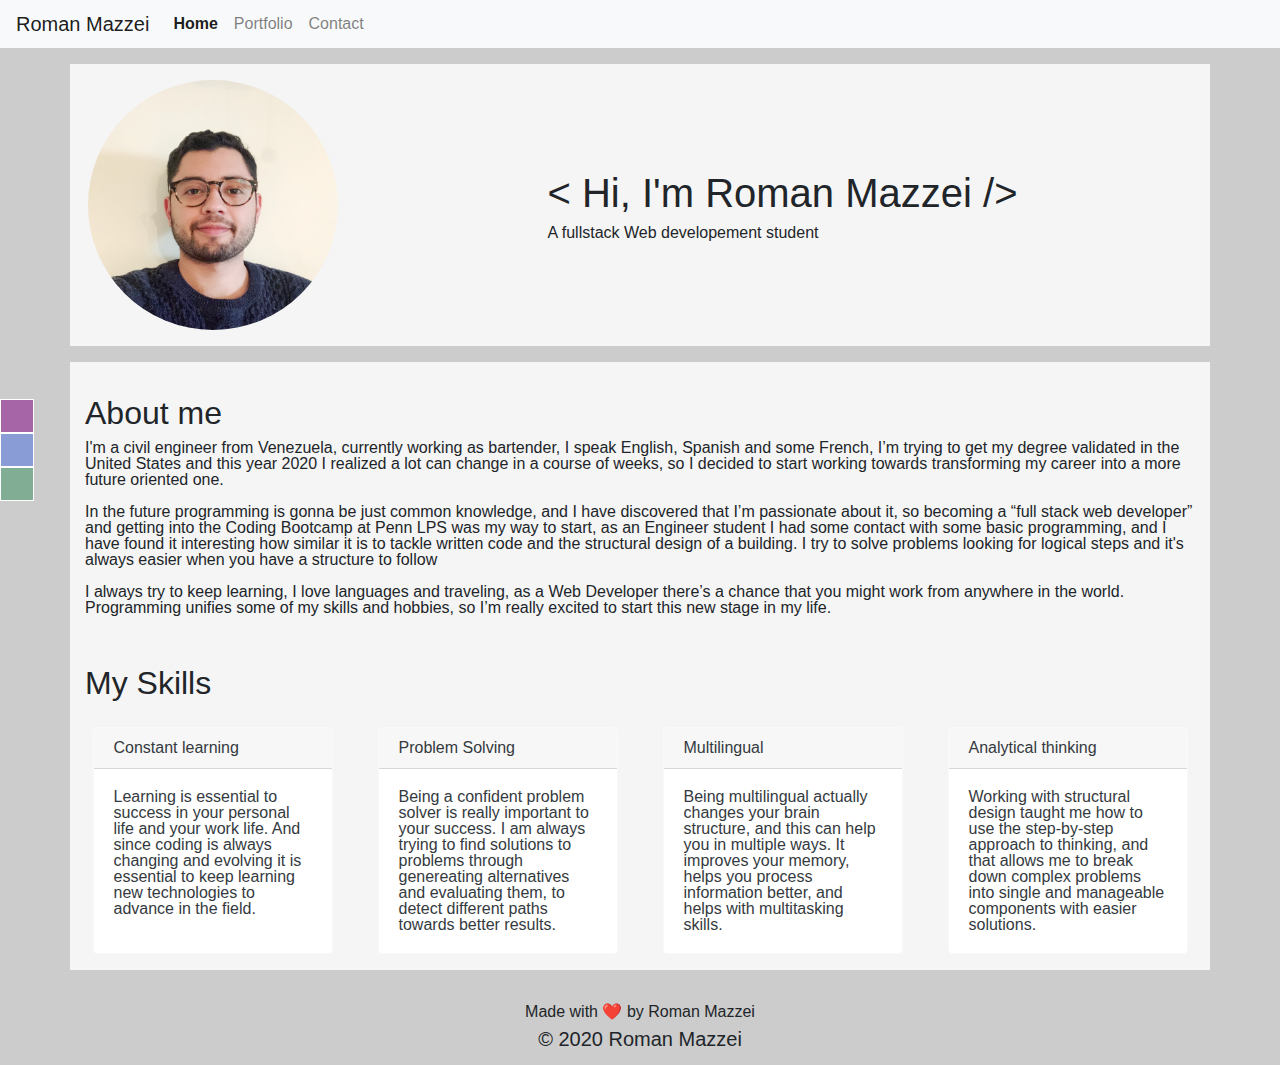
==== index.html @ 39270d03 "updating readme file" ====
<!doctype html>
<html lang="en">

  <head>
    <!-- Required meta tags -->
    <meta charset="utf-8">
    <meta name="viewport" content="width=device-width, initial-scale=1, shrink-to-fit=no">

    <!-- Bootstrap CSS -->
    <link rel="stylesheet" href="https://stackpath.bootstrapcdn.com/bootstrap/4.5.2/css/bootstrap.min.css" integrity="sha384-JcKb8q3iqJ61gNV9KGb8thSsNjpSL0n8PARn9HuZOnIxN0hoP+VmmDGMN5t9UJ0Z" crossorigin="anonymous">
    <!-- CSS Style -->
    <link rel="stylesheet" type="text/css" href="style.css">
    <!-- fonts and icons-->
    <link rel="stylesheet" href="https://use.fontawesome.com/releases/v5.15.1/css/all.css" integrity="sha384-vp86vTRFVJgpjF9jiIGPEEqYqlDwgyBgEF109VFjmqGmIY/Y4HV4d3Gp2irVfcrp" crossorigin="anonymous">
    <!-- Title -->
    <title>Roman Mazzei</title>

  </head>
  <body>
<!-- Nav var in the header tag -->
    <header>

        <nav class="navbar navbar-expand-lg navbar-light bg-light">
                <a class="navbar-brand" href="index.html">Roman Mazzei</a>
                <button class="navbar-toggler" type="button" data-toggle="collapse" data-target="#navbarNav" aria-controls="navbarNav" aria-expanded="false" aria-label="Toggle navigation">
                  <span class="navbar-toggler-icon"></span>
                </button>

            <div class="collapse navbar-collapse" id="navbarNav">
                <ul class="navbar-nav">
                    <li class="nav-item active">
                      <a class="nav-link" href="index.html"> <strong>Home </strong><span class="sr-only">(current)</span></a>
                    </li>
                    <li class="nav-item">
                      <a class="nav-link" href="portfolio.html">Portfolio</a>
                    </li>
                    <li class="nav-item">
                      <a class="nav-link" href="contact.html">Contact</a>
                    </li>
                </ul>
            </div>
        </nav>

    </header>
 <!-- space line between the header and the body -->
      <br>
 <!-- Social media icons -->
      <div class="icons">
        <a href="https://github.com/mazzeiroman" class="github">
          <i class="fab fa-github-alt"></i>
        </a>
        <a href="https://www.linkedin.com/in/romanmazzei/" class="linkedin">
          <i class="fab fa-linkedin-in"></i>
        </a>
        <a href="./images/RESUME.pdf" download="curriculum" class="curriculum">
          <i class="fas fa-file-download"></i>
        </a>
      </div>

  <!-- container -->
    <div class="container textarea">
      <div class="row">
        <div class="col-md-12">  
          <!-- Background image  -->
          <!-- <div class="view" style="background-image: src('./images/roman.PNG'); background-repeat: no-repeat; background-size: cover; background-position: center center;"> -->
            <!-- Mask & flexbox options-->
            <div class="mask rgba-black-light align-items-center">
             <!-- getting more height to the row qith the profile picture -->
                   <br>

              <div class="row">
                <div class="col-md-3">
                  <img src="./images/romanmazzei.jpg" class="rounded-circle mx-auto d-block ppic" alt="profile-picture">
                  <br>
                </div>
                <div class="col-md-9 title">
                  <h1> &lt Hi, I'm Roman Mazzei /&gt </h1>
                  <div>
                  <p>A fullstack Web developement student </p>
                  </div>
                </div>
              </div>
            </div>
          <!-- </div> -->
        </div>
      </div>
    </div>

    <br> 
   
    <!-- container ABOUT ME -->
    <div class="container textarea">
      <br><br>
      <div class="row">
          <div class="col-md-12">
            <h2>About me</h2>
            <p>I'm a civil engineer from Venezuela, currently working as bartender, I speak  English, Spanish and some French, I’m trying to get my degree validated in the United States 
              and this year 2020 I realized a lot can change in a course of weeks, so I decided to start working towards transforming my career into a more future oriented one.</p> 
              <p>In the future programming is gonna be just common knowledge, and I have discovered that I’m passionate about it, so becoming a “full stack web developer” and getting into the 
              Coding Bootcamp at Penn LPS was my way to start, as an Engineer student I had some contact with some basic programming, and I have found it interesting how similar it is to tackle written code and the structural design of a building.
              I try to solve problems looking for logical steps and it's always easier when you have a structure to follow</p>
              <p>I always try to keep learning, I love languages and traveling, as a Web Developer there’s a chance that you might work from anywhere in the world. Programming unifies some of my skills and hobbies, so I’m really excited to start this new stage in my life.</p>
          </div>
      </div>
    </div>
    <!-- container MY SKILLS -->
    <div class="container textarea">
    <br><br>
      <div class="row">
        <div class="col-md-12">
            <section>
              <h2> My Skills </h2>
            </section>
        </div>
      </div>
      <br>
    <!--  row inside a col -->
    <!-- Constant Learning -->
      <div class="row spread">

        <div class="card text-dark border-light mb-3" style="max-width: 15rem;">
          <div class="card-header">Constant learning</div>
          <div class="card-body text-dark">
            <!-- <h5 class="card-title">Dark card title</h5> -->
            <p class="card-text">Learning is essential to success in your personal life and your work life.
              And since coding is always changing and evolving it is essential to keep learning new technologies to advance in the field.</p>
          </div>
        </div>

    
    <!-- Problem Solving -->
    <div class="card text-dark border-light mb-3" style="max-width: 15rem;">
      <div class="card-header">Problem Solving</div>
      <div class="card-body text-dark">
        <!-- <h5 class="card-title">Dark card title</h5> -->
        <p class="card-text">Being a confident problem solver is really important to your success.
          I am always trying to find solutions to problems through genereating alternatives and evaluating them, to detect different paths towards better results.</p>
      </div>
    </div>

         
    <!--  Multilingual-->
    <div class="card text-dark border-light mb-3" style="max-width: 15rem;">
      <div class="card-header">Multilingual</div>
      <div class="card-body text-dark">
        <!-- <h5 class="card-title">Dark card title</h5> -->
        <p class="card-text">Being multilingual actually changes your brain structure, and this can help you in multiple ways.
          It improves your memory, helps you process information better, and helps with multitasking skills. </p>
      </div>
    </div>   

            
    <!-- Analytical thinking   -->
    <div class="card text-dark border-light mb-3" style="max-width: 15rem;">
    <div class="card-header">Analytical thinking</div>
    <div class="card-body text-dark">
      <!-- <h5 class="card-title">Dark card title</h5> -->
      <p class="card-text">Working with structural design taught me how to use the step-by-step approach to thinking, and that allows me to break 
        down complex problems into single and manageable components with easier solutions.</p>
    </div>
  </div>   
    
          
      </div>
    </div>

    <!-- footer -->
    <footer>
      <div class="container">
        <br><br>
        <div class="row">
          <div class="col-md-12">
          <footer>
            <blockquote class="blockquote text-center">
           <h6 >Made with ❤️️ by Roman Mazzei</h6>
           <p>
            &copy; 2020 Roman Mazzei
           </p>
          </blockquote>
         
          </div>
        </div>
      </div> 
    </footer>






      <!-- Optional JavaScript -->
      <!-- jQuery first, then Popper.js, then Bootstrap JS -->
      <script src="https://code.jquery.com/jquery-3.5.1.slim.min.js" integrity="sha384-DfXdz2htPH0lsSSs5nCTpuj/zy4C+OGpamoFVy38MVBnE+IbbVYUew+OrCXaRkfj" crossorigin="anonymous"></script>
      <script src="https://cdn.jsdelivr.net/npm/popper.js@1.16.1/dist/umd/popper.min.js" integrity="sha384-9/reFTGAW83EW2RDu2S0VKaIzap3H66lZH81PoYlFhbGU+6BZp6G7niu735Sk7lN" crossorigin="anonymous"></script>
      <script src="https://stackpath.bootstrapcdn.com/bootstrap/4.5.2/js/bootstrap.min.js" integrity="sha384-B4gt1jrGC7Jh4AgTPSdUtOBvfO8shuf57BaghqFfPlYxofvL8/KUEfYiJOMMV+rV" crossorigin="anonymous"></script>
    </body>
</html>
---- style.css ----
body {
    font-family: 'Open Sans', sans-serif;
    font-size: 16px;
    line-height: 1;
    background-image: url("https://images.pexels.com/photos/593322/pexels-photo-593322.jpeg?cs=srgb&dl=pexels-jessica-lewis-593322.jpg&fm=jpg");
    background-size: cover;
    background-color: #cccccc;
    background-repeat: no-repeat;
    background-attachment: fixed;
    width: 100%;
  }
  

.textarea{
    background-color: #ffffffcb;
      }

.title  {
    /* background-color: #ffffffcb;  */
    display: flex;
    flex-wrap: wrap;
    flex-direction: column;
    justify-content: center;
    align-content:center;
}

.ppic {
    border-image-width: auto;
    height: 250px;
    width: 250px;
}

.spread{
    display: flex;
    flex-wrap: wrap;
    flex-direction: row;
    justify-content: space-around;
    align-content:center;
}

.icons {
    position: fixed;
    top: 50%;
    -webkit-transform: translateY(-50%);
    -ms-transform: translateY(-50%);
    transform: translateY(-50%);
    transition: all .2s ease-in-out; 
}

.icons a {
    display: block;
    text-align: center;
    padding: 16px;
    transition: all 0.3s ease;
    color: white;
    font-size: 30px;
    /* background-color: darkgoldenrod; */
    border-width: 1px;
    border-style: solid;
    /* border-color: darkgoldenrod; */
}
.github {
    background-color: rgba(128, 0, 128, 0.507);
}
.linkedin {
    background-color: rgba(65, 105, 225, 0.486);
}
.curriculum {
    background-color: rgba(46, 139, 86, 0.479);
}
/* .grow { 
    transition: all .2s ease-in-out; 
    }
     */
.icons a:hover { 
    transform: scale(1.1); 
}

.footer {
    position:fixed;
    bottom:0;
    width:100%;
    height:60px;   /* Height of the footer */
 }
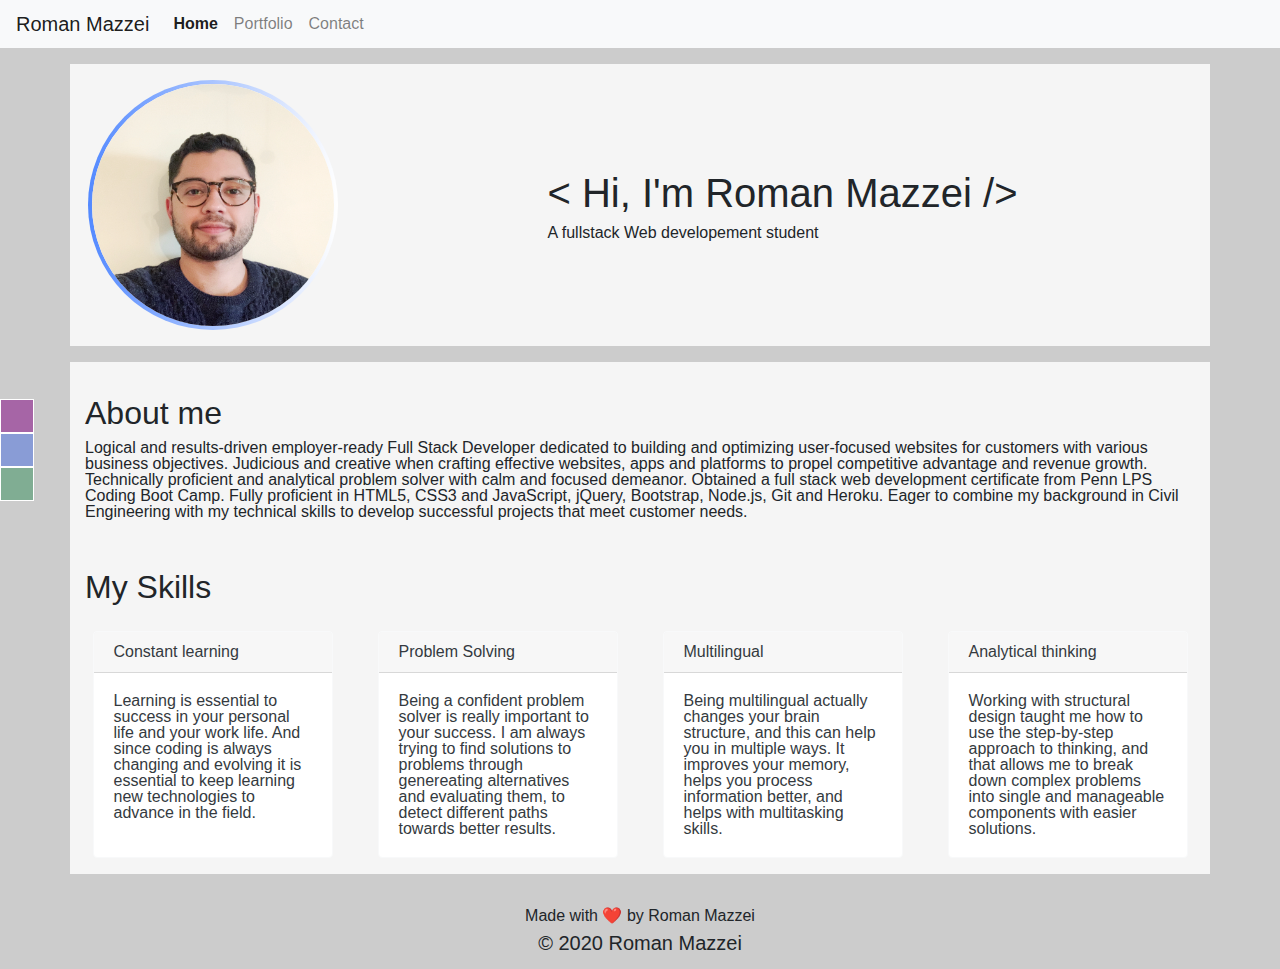
==== commit 04a4f477: "portfolio page re designed in new file" ====
--- a/index.html
+++ b/index.html
@@ -94,12 +94,20 @@
       <div class="row">
           <div class="col-md-12">
             <h2>About me</h2>
-            <p>I'm a civil engineer from Venezuela, currently working as bartender, I speak  English, Spanish and some French, I’m trying to get my degree validated in the United States 
+            <p>
+              Logical and results-driven employer-ready Full Stack Developer dedicated to building and optimizing user-focused 
+              websites for customers with various business objectives. Judicious and creative when crafting effective websites, 
+              apps and platforms to propel competitive advantage and revenue growth. Technically proficient and analytical problem 
+              solver with calm and focused demeanor. Obtained a full stack web development certificate from Penn LPS Coding Boot Camp. 
+              Fully proficient in HTML5, CSS3 and JavaScript, jQuery, Bootstrap, Node.js, Git and Heroku. Eager to combine my background in 
+              Civil Engineering with my technical skills to develop successful projects that meet customer needs.
+            </p>
+            <!-- <p>I'm a civil engineer from Venezuela, currently working as bartender, I speak  English, Spanish and some French, I’m trying to get my degree validated in the United States 
               and this year 2020 I realized a lot can change in a course of weeks, so I decided to start working towards transforming my career into a more future oriented one.</p> 
               <p>In the future programming is gonna be just common knowledge, and I have discovered that I’m passionate about it, so becoming a “full stack web developer” and getting into the 
               Coding Bootcamp at Penn LPS was my way to start, as an Engineer student I had some contact with some basic programming, and I have found it interesting how similar it is to tackle written code and the structural design of a building.
               I try to solve problems looking for logical steps and it's always easier when you have a structure to follow</p>
-              <p>I always try to keep learning, I love languages and traveling, as a Web Developer there’s a chance that you might work from anywhere in the world. Programming unifies some of my skills and hobbies, so I’m really excited to start this new stage in my life.</p>
+              <p>I always try to keep learning, I love languages and traveling, as a Web Developer there’s a chance that you might work from anywhere in the world. Programming unifies some of my skills and hobbies, so I’m really excited to start this new stage in my life.</p> -->
           </div>
       </div>
     </div>
--- a/style.css
+++ b/style.css
@@ -28,6 +28,12 @@
     border-image-width: auto;
     height: 250px;
     width: 250px;
+    border-radius: 50%;
+    border: double 0.3em transparent;
+    background-image: linear-gradient(white, white), 
+    linear-gradient(to right, rgb(83, 137, 255), rgb(255, 255, 255));
+    background-origin: border-box;
+    background-clip: content-box, border-box;
 }
 
 .spread{
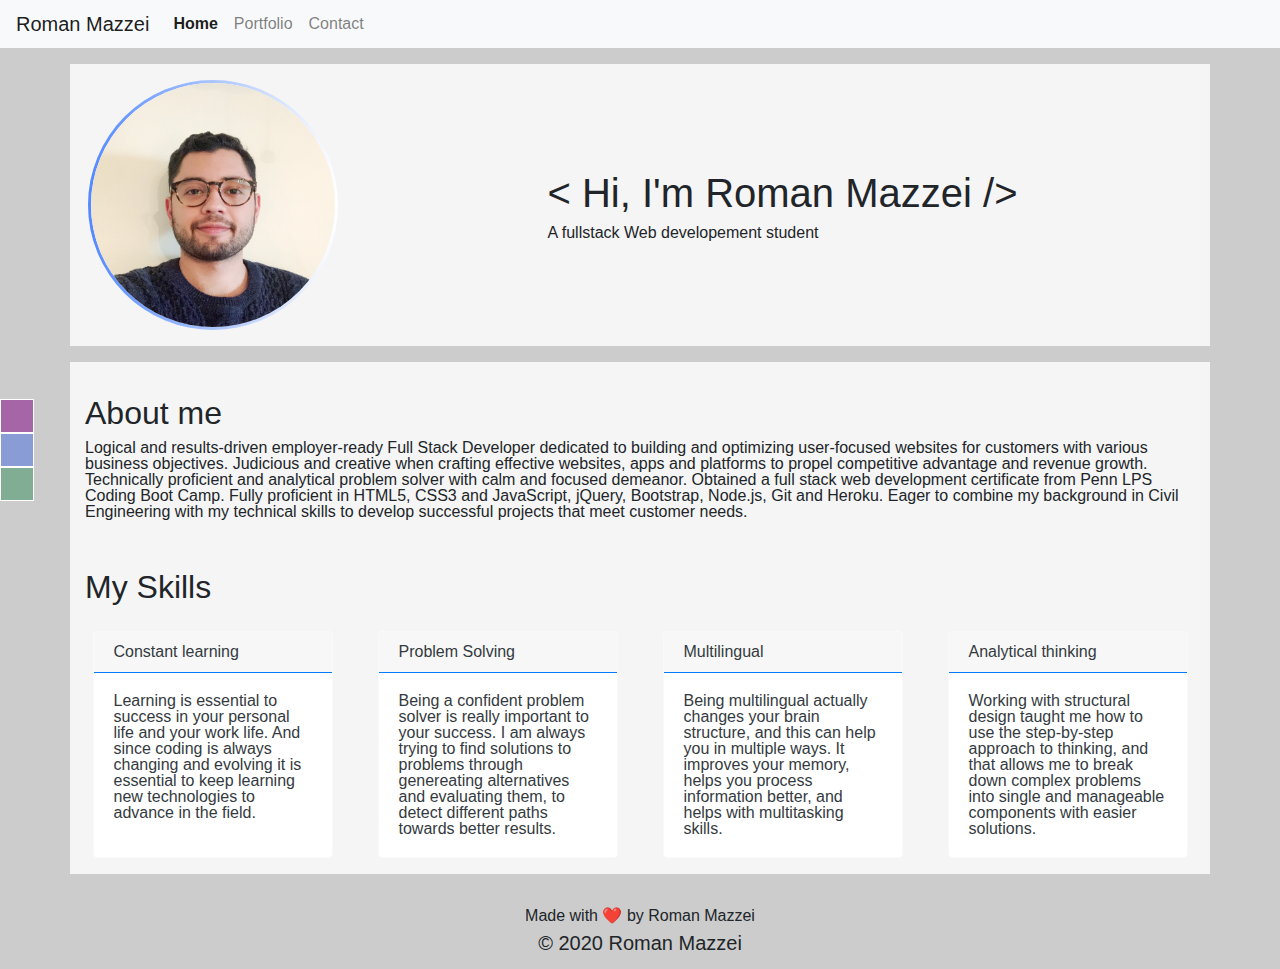
==== commit 2b4ac873: "portfolio images updated" ====
--- a/index.html
+++ b/index.html
@@ -127,7 +127,7 @@
       <div class="row spread">
 
         <div class="card text-dark border-light mb-3" style="max-width: 15rem;">
-          <div class="card-header">Constant learning</div>
+          <div class="card-header border-primary">Constant learning</div>
           <div class="card-body text-dark">
             <!-- <h5 class="card-title">Dark card title</h5> -->
             <p class="card-text">Learning is essential to success in your personal life and your work life.
@@ -138,7 +138,7 @@
     
     <!-- Problem Solving -->
     <div class="card text-dark border-light mb-3" style="max-width: 15rem;">
-      <div class="card-header">Problem Solving</div>
+      <div class="card-header border-primary">Problem Solving</div>
       <div class="card-body text-dark">
         <!-- <h5 class="card-title">Dark card title</h5> -->
         <p class="card-text">Being a confident problem solver is really important to your success.
@@ -149,7 +149,7 @@
          
     <!--  Multilingual-->
     <div class="card text-dark border-light mb-3" style="max-width: 15rem;">
-      <div class="card-header">Multilingual</div>
+      <div class="card-header border-primary">Multilingual</div>
       <div class="card-body text-dark">
         <!-- <h5 class="card-title">Dark card title</h5> -->
         <p class="card-text">Being multilingual actually changes your brain structure, and this can help you in multiple ways.
@@ -160,7 +160,7 @@
             
     <!-- Analytical thinking   -->
     <div class="card text-dark border-light mb-3" style="max-width: 15rem;">
-    <div class="card-header">Analytical thinking</div>
+    <div class="card-header border-primary">Analytical thinking</div>
     <div class="card-body text-dark">
       <!-- <h5 class="card-title">Dark card title</h5> -->
       <p class="card-text">Working with structural design taught me how to use the step-by-step approach to thinking, and that allows me to break 
--- a/style.css
+++ b/style.css
@@ -29,7 +29,7 @@
     height: 250px;
     width: 250px;
     border-radius: 50%;
-    border: double 0.3em transparent;
+    border: double 0.2em transparent;
     background-image: linear-gradient(white, white), 
     linear-gradient(to right, rgb(83, 137, 255), rgb(255, 255, 255));
     background-origin: border-box;
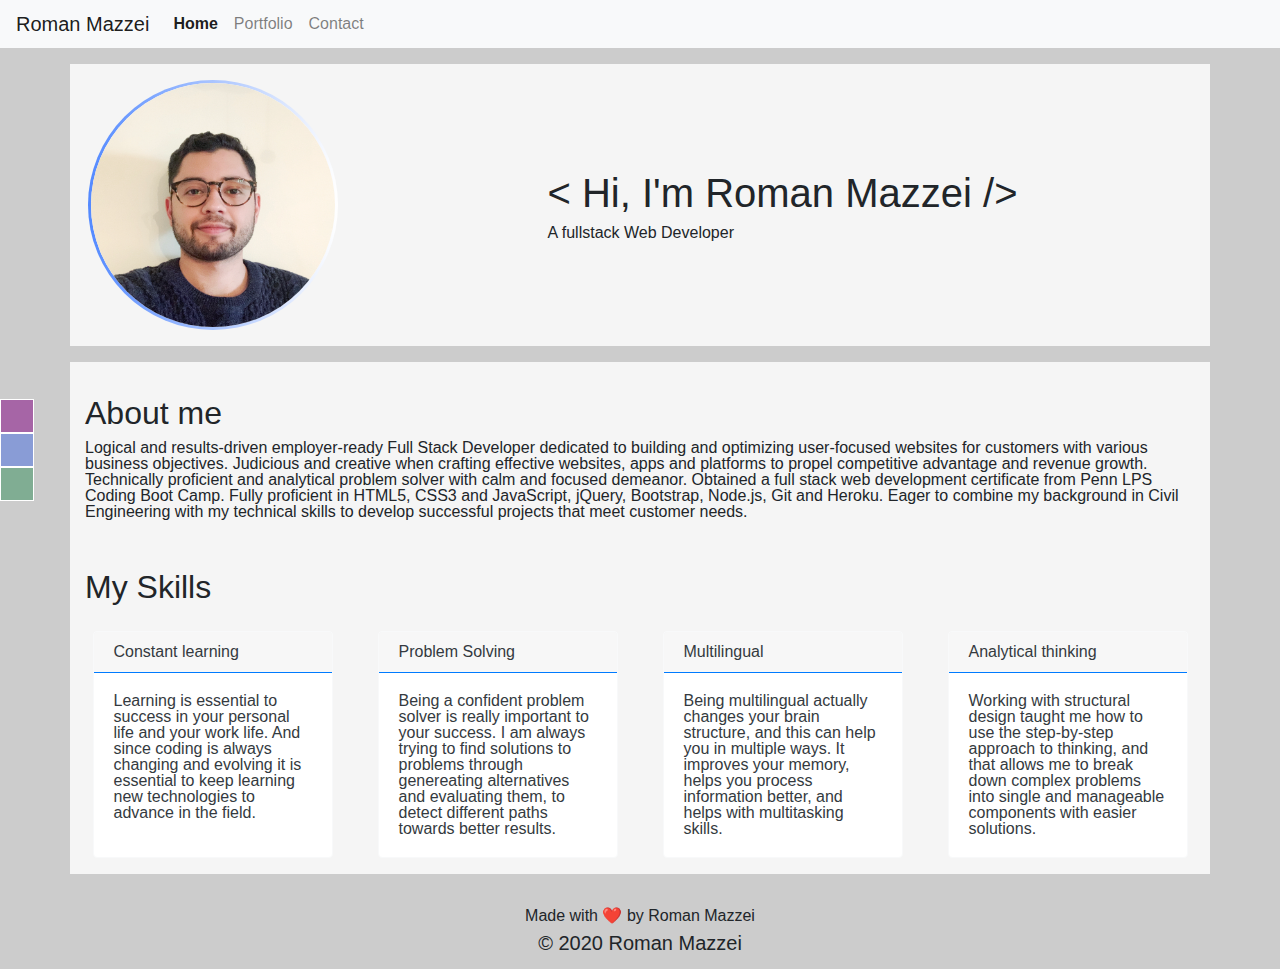
==== commit 8940162c: "Update index.html" ====
--- a/index.html
+++ b/index.html
@@ -52,7 +52,7 @@
         <a href="https://www.linkedin.com/in/romanmazzei/" class="linkedin">
           <i class="fab fa-linkedin-in"></i>
         </a>
-        <a href="./images/RESUME.pdf" download="curriculum" class="curriculum">
+        <a href="./images/resumetemplate.pdf" download="curriculum" class="curriculum">
           <i class="fas fa-file-download"></i>
         </a>
       </div>
@@ -76,7 +76,7 @@
                 <div class="col-md-9 title">
                   <h1> &lt Hi, I'm Roman Mazzei /&gt </h1>
                   <div>
-                  <p>A fullstack Web developement student </p>
+                  <p>A fullstack Web Developer </p>
                   </div>
                 </div>
               </div>
@@ -202,4 +202,4 @@
       <script src="https://cdn.jsdelivr.net/npm/popper.js@1.16.1/dist/umd/popper.min.js" integrity="sha384-9/reFTGAW83EW2RDu2S0VKaIzap3H66lZH81PoYlFhbGU+6BZp6G7niu735Sk7lN" crossorigin="anonymous"></script>
       <script src="https://stackpath.bootstrapcdn.com/bootstrap/4.5.2/js/bootstrap.min.js" integrity="sha384-B4gt1jrGC7Jh4AgTPSdUtOBvfO8shuf57BaghqFfPlYxofvL8/KUEfYiJOMMV+rV" crossorigin="anonymous"></script>
     </body>
-</html>+</html>
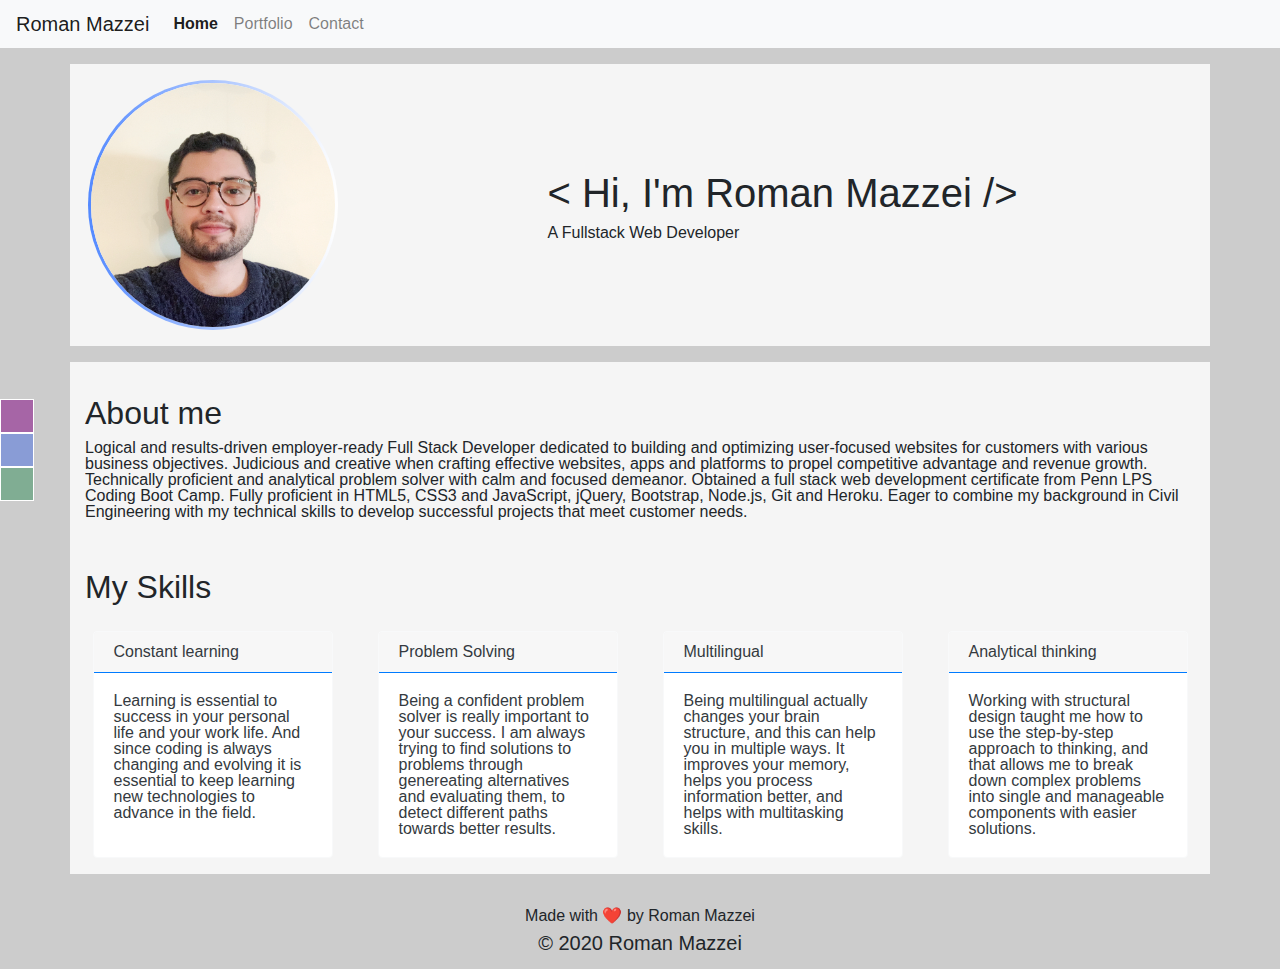
==== commit 52bdd3c8: "Update index.html" ====
--- a/index.html
+++ b/index.html
@@ -76,7 +76,7 @@
                 <div class="col-md-9 title">
                   <h1> &lt Hi, I'm Roman Mazzei /&gt </h1>
                   <div>
-                  <p>A fullstack Web Developer </p>
+                  <p>A Fullstack Web Developer </p>
                   </div>
                 </div>
               </div>
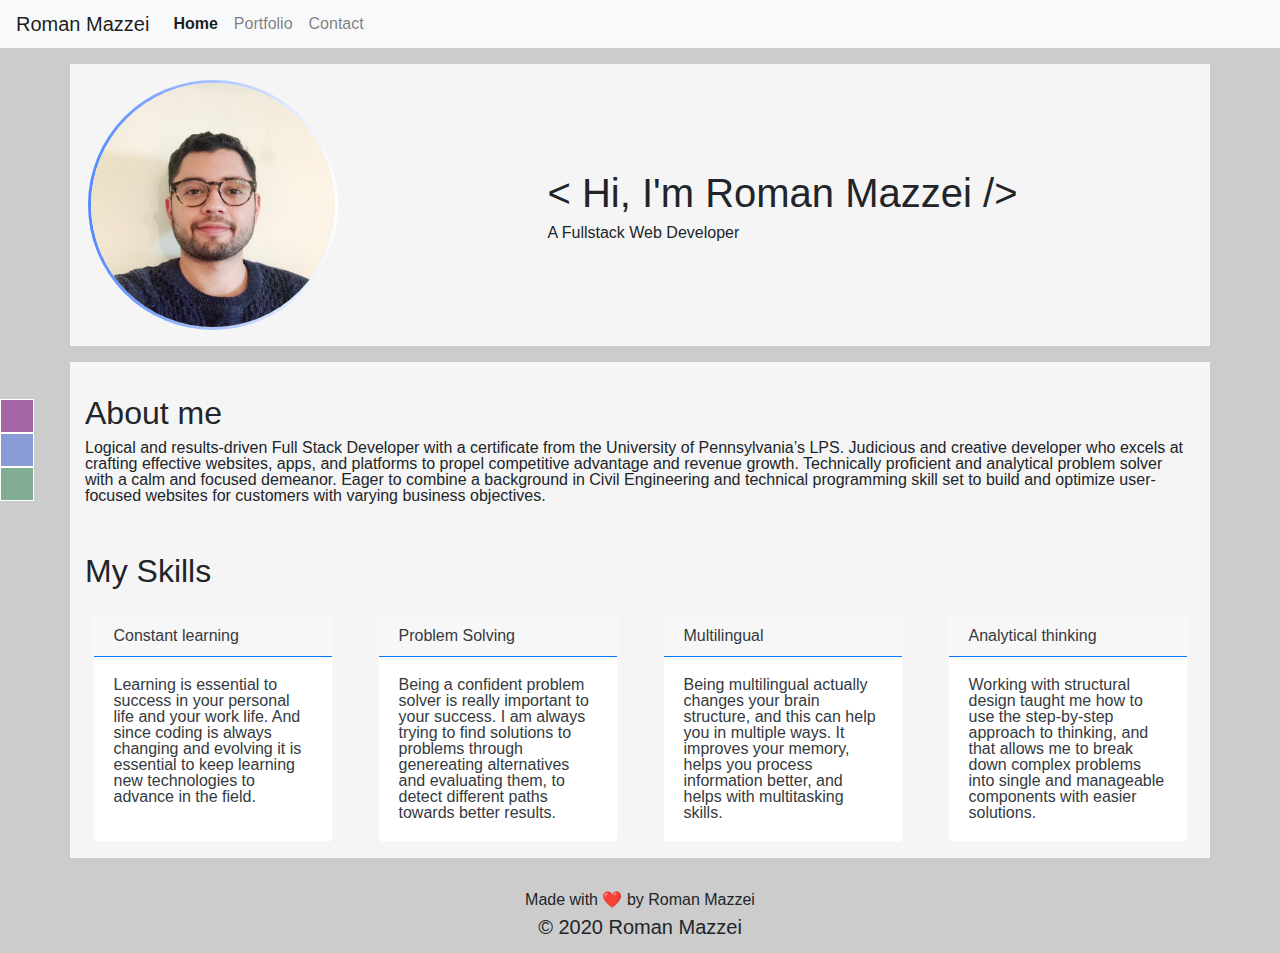
==== commit 9f8e2344: "Update index.html" ====
--- a/index.html
+++ b/index.html
@@ -95,19 +95,10 @@
           <div class="col-md-12">
             <h2>About me</h2>
             <p>
-              Logical and results-driven employer-ready Full Stack Developer dedicated to building and optimizing user-focused 
-              websites for customers with various business objectives. Judicious and creative when crafting effective websites, 
-              apps and platforms to propel competitive advantage and revenue growth. Technically proficient and analytical problem 
-              solver with calm and focused demeanor. Obtained a full stack web development certificate from Penn LPS Coding Boot Camp. 
-              Fully proficient in HTML5, CSS3 and JavaScript, jQuery, Bootstrap, Node.js, Git and Heroku. Eager to combine my background in 
-              Civil Engineering with my technical skills to develop successful projects that meet customer needs.
+              Logical and results-driven Full Stack Developer with a certificate from the University of Pennsylvania’s LPS. Judicious and creative developer who excels at crafting effective 
+              websites, apps, and platforms to propel competitive advantage and revenue growth. Technically proficient and analytical problem solver with a calm and focused demeanor. 
+              Eager to combine a background in Civil Engineering and technical programming skill set to build and optimize user-focused websites for customers with varying business objectives.
             </p>
-            <!-- <p>I'm a civil engineer from Venezuela, currently working as bartender, I speak  English, Spanish and some French, I’m trying to get my degree validated in the United States 
-              and this year 2020 I realized a lot can change in a course of weeks, so I decided to start working towards transforming my career into a more future oriented one.</p> 
-              <p>In the future programming is gonna be just common knowledge, and I have discovered that I’m passionate about it, so becoming a “full stack web developer” and getting into the 
-              Coding Bootcamp at Penn LPS was my way to start, as an Engineer student I had some contact with some basic programming, and I have found it interesting how similar it is to tackle written code and the structural design of a building.
-              I try to solve problems looking for logical steps and it's always easier when you have a structure to follow</p>
-              <p>I always try to keep learning, I love languages and traveling, as a Web Developer there’s a chance that you might work from anywhere in the world. Programming unifies some of my skills and hobbies, so I’m really excited to start this new stage in my life.</p> -->
           </div>
       </div>
     </div>
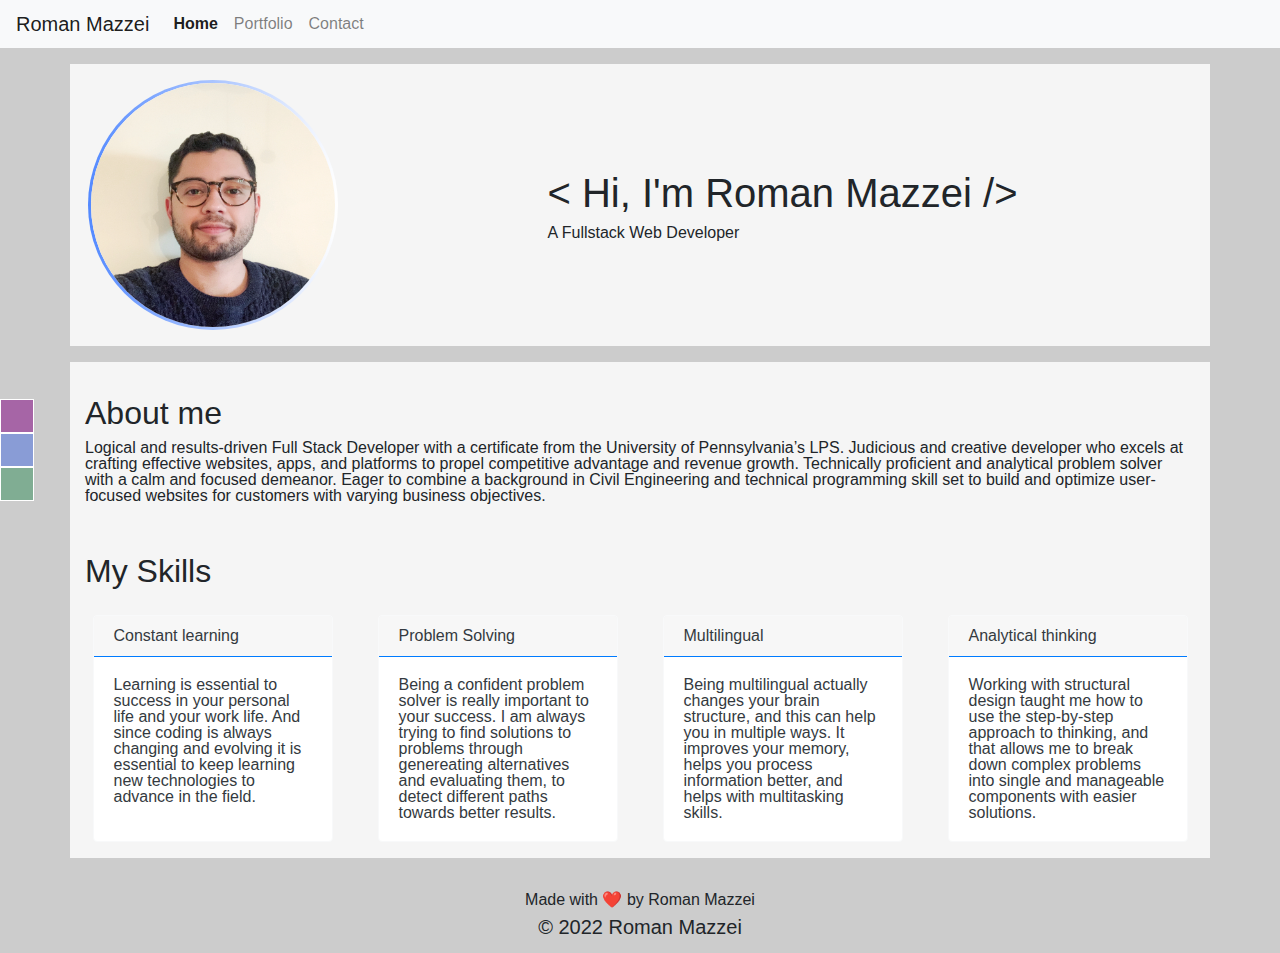
==== commit b3cc8976: "updated date" ====
--- a/index.html
+++ b/index.html
@@ -173,7 +173,7 @@
             <blockquote class="blockquote text-center">
            <h6 >Made with ❤️️ by Roman Mazzei</h6>
            <p>
-            &copy; 2020 Roman Mazzei
+            &copy; 2022 Roman Mazzei
            </p>
           </blockquote>
          
